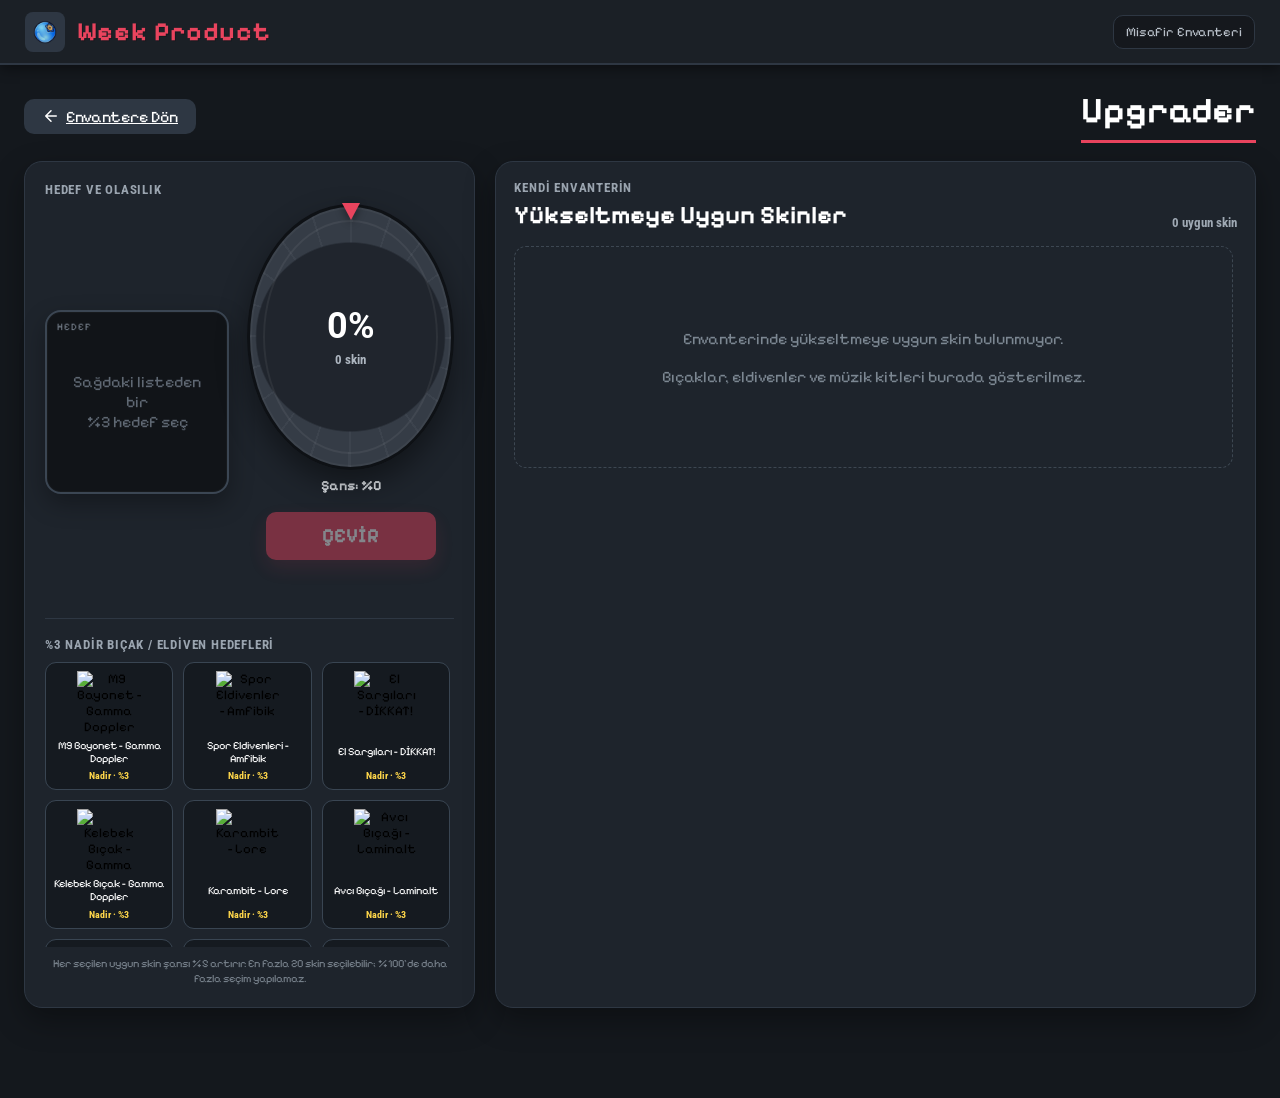
==== upgrader.html @ 2a197cfa "Add files via upload" ====
<!DOCTYPE html>
<html lang="tr">
<head>
    <meta charset="UTF-8">
    <meta name="viewport" content="width=device-width, initial-scale=1.0">
    <title>Upgrader - Week Product</title>
    <link rel="icon" href="sitelogo.png" type="image/png">

    <link rel="preconnect" href="https://fonts.googleapis.com">
    <link rel="preconnect" href="https://fonts.gstatic.com" crossorigin>
    <link href="https://fonts.googleapis.com/css2?family=Pixelify+Sans:wght@400;500;600;700&family=Roboto:wght@400;500;700&family=Roboto+Condensed:wght@400;500;700&display=swap" rel="stylesheet">
    <link rel="stylesheet" href="style.css">

    <style>
        body.upgrader-body {
            min-height: 100vh;
            height: auto;
            overflow-y: auto;
            overflow-x: hidden;
            background: var(--bg-main);
        }

        .upgrader-page {
            width: 100%;
            min-height: calc(100vh - 65px);
            box-sizing: border-box;
            padding: 24px 24px 90px;
        }

        .upgrader-topbar {
            width: 100%;
            max-width: 1500px;
            margin: 0 auto 18px;
            display: flex;
            align-items: center;
            justify-content: space-between;
            gap: 16px;
        }

        .upgrader-title {
            margin: 0;
            color: var(--white);
            font-size: 36px;
            font-weight: 700;
            border-bottom: 3px solid var(--text-pink);
            padding-bottom: 8px;
        }

        .upgrader-account-badge {
            color: #b9c1ca;
            background: rgba(0,0,0,0.24);
            border: 1px solid var(--panel-border);
            border-radius: 10px;
            padding: 8px 12px;
            font-size: 13px;
            white-space: nowrap;
        }

        .upgrader-layout {
            width: 100%;
            max-width: 1500px;
            margin: 0 auto;
            display: grid;
            grid-template-columns: minmax(380px, 0.92fr) minmax(520px, 1.55fr);
            gap: 20px;
            align-items: stretch;
        }

        .upgrader-panel {
            background: #1e242c;
            border: 1px solid var(--panel-border);
            border-radius: 18px;
            box-shadow: 0 12px 30px rgba(0,0,0,0.34);
            box-sizing: border-box;
        }

        .upgrader-left {
            padding: 20px;
            min-height: 680px;
            display: flex;
            flex-direction: column;
        }

        .upgrader-right {
            padding: 18px;
            min-height: 680px;
            display: flex;
            flex-direction: column;
            min-width: 0;
        }

        .upgrader-section-label {
            color: #9aa4af;
            font-family: 'Roboto Condensed', sans-serif !important;
            font-size: 13px;
            font-weight: 700;
            letter-spacing: 0.8px;
            text-transform: uppercase;
            margin-bottom: 10px;
        }

        .upgrader-preview-row {
            display: grid;
            grid-template-columns: 180px 1fr;
            gap: 22px;
            align-items: center;
        }

        .upgrader-target-box {
            width: 180px;
            height: 180px;
            border-radius: 16px;
            background: #111418;
            border: 2px solid #3b4653;
            box-shadow: inset 0 0 0 1px rgba(255,255,255,0.025), 0 10px 24px rgba(0,0,0,0.3);
            display: flex;
            align-items: center;
            justify-content: center;
            overflow: hidden;
            position: relative;
        }

        .upgrader-target-box::after {
            content: "HEDEF";
            position: absolute;
            top: 9px;
            left: 10px;
            font-size: 10px;
            color: #747e89;
            letter-spacing: 1px;
        }

        .upgrader-target-placeholder {
            color: #5f6873;
            font-size: 16px;
            text-align: center;
            line-height: 1.25;
            padding: 18px;
        }

        .upgrader-target-img {
            width: 86%;
            height: 86%;
            object-fit: contain;
            filter: drop-shadow(0 10px 14px rgba(0,0,0,0.6));
            animation: upgraderTargetIn 0.25s ease;
        }

        @keyframes upgraderTargetIn {
            from { opacity: 0; transform: scale(0.82); }
            to { opacity: 1; transform: scale(1); }
        }

        .upgrader-wheel-wrap {
            display: flex;
            flex-direction: column;
            align-items: center;
            justify-content: center;
            min-width: 0;
        }

        .upgrader-wheel-shell {
            width: 260px;
            height: 260px;
            max-width: 100%;
            aspect-ratio: 1;
            position: relative;
            display: flex;
            align-items: center;
            justify-content: center;
        }

        .upgrader-wheel {
            --chance-angle: 0deg;
            width: 100%;
            height: 100%;
            border-radius: 50%;
            position: relative;
            transform: rotate(0deg);
            transition: transform 4.7s cubic-bezier(0.12, 0.82, 0.16, 1);
            background:
                radial-gradient(circle at center, #20252d 0 57%, transparent 58%),
                repeating-conic-gradient(from 0deg, rgba(255,255,255,0.035) 0deg 1deg, transparent 1deg 18deg),
                conic-gradient(from 0deg, #ffd74a 0deg var(--chance-angle), #353c46 var(--chance-angle) 360deg);
            border: 3px solid #0e1115;
            box-shadow: 0 14px 30px rgba(0,0,0,0.42), inset 0 0 0 2px rgba(255,255,255,0.04);
            will-change: transform;
        }

        .upgrader-wheel::before {
            content: "";
            position: absolute;
            inset: 13px;
            border-radius: 50%;
            border: 2px solid rgba(255,255,255,0.06);
            pointer-events: none;
        }

        .upgrader-wheel-center {
            position: absolute;
            inset: 0;
            display: flex;
            flex-direction: column;
            align-items: center;
            justify-content: center;
            z-index: 3;
            pointer-events: none;
        }

        .upgrader-wheel-percent {
            color: #ffffff;
            font-family: 'Roboto', sans-serif !important;
            font-size: 36px;
            font-weight: 700;
            line-height: 1;
        }

        .upgrader-wheel-count {
            color: #adb6c0;
            font-family: 'Roboto Condensed', sans-serif !important;
            font-size: 13px;
            font-weight: 700;
            margin-top: 8px;
        }

        .upgrader-pointer {
            position: absolute;
            top: -4px;
            left: 50%;
            transform: translateX(-50%);
            width: 0;
            height: 0;
            border-left: 9px solid transparent;
            border-right: 9px solid transparent;
            border-top: 17px solid var(--text-pink);
            filter: drop-shadow(0 3px 4px rgba(0,0,0,0.45));
            z-index: 8;
        }

        .upgrader-chance-text {
            margin-top: 10px;
            color: #d9dde2;
            font-size: 14px;
            font-weight: 700;
            text-align: center;
        }

        .upgrader-spin-wrap {
            display: flex;
            justify-content: center;
            margin-top: 18px;
        }

        .upgrader-spin-btn {
            min-width: 170px;
            border: none;
            border-radius: 10px;
            padding: 12px 26px;
            background: var(--text-pink);
            color: #ffffff;
            font-size: 20px;
            font-weight: 700;
            cursor: pointer;
            box-shadow: 0 8px 20px rgba(233,68,94,0.25);
            transition: transform 0.2s ease, filter 0.2s ease, opacity 0.2s ease;
        }

        .upgrader-spin-btn:hover:not(:disabled) {
            transform: translateY(-2px) scale(1.02);
            filter: brightness(1.06);
        }

        .upgrader-spin-btn:active:not(:disabled) {
            transform: translateY(1px) scale(0.98);
        }

        .upgrader-spin-btn:disabled {
            cursor: not-allowed;
            opacity: 0.45;
        }

        .upgrader-result {
            min-height: 26px;
            margin-top: 10px;
            text-align: center;
            font-size: 15px;
            font-weight: 700;
        }

        .upgrader-result.success {
            color: #31d158;
        }

        .upgrader-result.fail {
            color: #d5dbe2;
        }

        .upgrader-targets {
            margin-top: 22px;
            padding-top: 18px;
            border-top: 1px solid var(--panel-border);
        }

        .upgrader-target-grid {
            display: grid;
            grid-template-columns: repeat(3, minmax(0, 1fr));
            gap: 10px;
            max-height: 285px;
            overflow-y: auto;
            padding-right: 4px;
            scrollbar-width: thin;
            scrollbar-color: var(--panel-border) transparent;
        }

        .upgrader-target-grid::-webkit-scrollbar {
            width: 7px;
        }

        .upgrader-target-grid::-webkit-scrollbar-thumb {
            background: var(--panel-border);
            border-radius: 10px;
        }

        .upgrader-target-card {
            border: 1px solid #394552;
            background: #151a20;
            border-radius: 11px;
            padding: 8px;
            min-height: 110px;
            cursor: pointer;
            display: flex;
            flex-direction: column;
            align-items: center;
            justify-content: space-between;
            gap: 5px;
            transition: 0.2s ease;
            box-sizing: border-box;
            text-align: center;
        }

        .upgrader-target-card:hover {
            border-color: var(--text-pink);
            transform: translateY(-2px);
            box-shadow: 0 6px 16px rgba(233,68,94,0.18);
        }

        .upgrader-target-card.selected {
            border-color: #ffd74a;
            box-shadow: 0 0 0 2px rgba(255,215,74,0.16), 0 8px 18px rgba(0,0,0,0.22);
        }

        .upgrader-target-img-small {
            width: 64px;
            height: 64px;
            object-fit: contain;
        }

        .upgrader-target-name {
            color: #ffffff;
            font-size: 11px;
            line-height: 1.15;
            max-height: 27px;
            overflow: hidden;
            display: -webkit-box;
            -webkit-box-orient: vertical;
            -webkit-line-clamp: 2;
        }

        .upgrader-target-rarity {
            color: #ffd74a;
            font-family: 'Roboto Condensed', sans-serif !important;
            font-size: 10px;
            font-weight: 700;
        }

        .upgrader-inventory-head {
            display: flex;
            align-items: flex-end;
            justify-content: space-between;
            gap: 12px;
            margin-bottom: 12px;
        }

        .upgrader-inventory-title {
            margin: 0;
            color: #ffffff;
            font-size: 25px;
        }

        .upgrader-inventory-count {
            color: #9fa9b4;
            font-family: 'Roboto Condensed', sans-serif !important;
            font-size: 13px;
            font-weight: 700;
            white-space: nowrap;
        }

        .upgrader-inventory-grid {
            flex: 1;
            min-height: 0;
            display: grid;
            grid-template-columns: repeat(4, minmax(130px, 1fr));
            grid-auto-rows: 190px;
            gap: 12px;
            overflow-y: auto;
            padding: 4px 4px 8px 0;
            align-content: start;
            scrollbar-width: thin;
            scrollbar-color: var(--panel-border) transparent;
        }

        .upgrader-inventory-grid::-webkit-scrollbar {
            width: 7px;
        }

        .upgrader-inventory-grid::-webkit-scrollbar-thumb {
            background: var(--panel-border);
            border-radius: 10px;
        }

        .upgrader-item-card {
            background: #151a20;
            border: 1px solid #394552;
            border-radius: 10px;
            padding: 8px;
            box-sizing: border-box;
            cursor: pointer;
            min-width: 0;
            display: flex;
            flex-direction: column;
            align-items: center;
            justify-content: flex-start;
            position: relative;
            transition: 0.2s ease;
        }

        .upgrader-item-card:hover {
            border-color: var(--text-pink);
            transform: translateY(-2px);
            box-shadow: 0 7px 16px rgba(233,68,94,0.16);
        }

        .upgrader-item-card.selected {
            border-color: #ffd74a;
            box-shadow: 0 0 0 2px rgba(255,215,74,0.14);
        }

        .upgrader-item-card.locked {
            cursor: not-allowed;
            opacity: 0.46;
        }

        .upgrader-item-card.selected::after {
            content: "✓";
            position: absolute;
            top: 7px;
            right: 8px;
            width: 22px;
            height: 22px;
            border-radius: 50%;
            background: #ffd74a;
            color: #13171c;
            display: flex;
            align-items: center;
            justify-content: center;
            font-family: 'Roboto', sans-serif !important;
            font-size: 13px;
            font-weight: 900;
        }

        .upgrader-item-img-wrap {
            width: 100%;
            height: 135px;
            border-radius: 7px;
            background: rgba(0,0,0,0.22);
            display: flex;
            align-items: center;
            justify-content: center;
            overflow: hidden;
        }

        .upgrader-item-img {
            width: 100%;
            height: 100%;
            object-fit: contain;
            display: block;
        }

        .upgrader-item-name {
            width: 100%;
            margin-top: 8px;
            color: #ffffff;
            font-size: 12px;
            line-height: 1.15;
            text-align: center;
            min-height: 28px;
            max-height: 28px;
            overflow: hidden;
            display: -webkit-box;
            -webkit-box-orient: vertical;
            -webkit-line-clamp: 2;
            overflow-wrap: anywhere;
        }

        .upgrader-empty {
            grid-column: 1 / -1;
            min-height: 180px;
            border: 1px dashed #3d4752;
            border-radius: 12px;
            display: flex;
            align-items: center;
            justify-content: center;
            text-align: center;
            color: #7c8792;
            padding: 20px;
        }

        .upgrader-notice {
            margin-top: 10px;
            color: #77818b;
            font-size: 11px;
            text-align: center;
            line-height: 1.35;
        }

        @media (max-width: 1150px) {
            .upgrader-layout {
                grid-template-columns: 1fr;
            }

            .upgrader-left,
            .upgrader-right {
                min-height: auto;
            }

            .upgrader-inventory-grid {
                max-height: 650px;
            }
        }

        @media (max-width: 700px) {
            .upgrader-page {
                padding: 16px 12px 75px;
            }

            .upgrader-topbar {
                align-items: flex-start;
                flex-direction: column;
            }

            .upgrader-title {
                font-size: 30px;
            }

            .upgrader-left {
                padding: 14px;
            }

            .upgrader-preview-row {
                grid-template-columns: 1fr;
                justify-items: center;
            }

            .upgrader-target-box {
                width: min(180px, 60vw);
                height: min(180px, 60vw);
            }

            .upgrader-wheel-shell {
                width: min(260px, 75vw);
                height: min(260px, 75vw);
            }

            .upgrader-target-grid {
                grid-template-columns: repeat(2, minmax(0, 1fr));
            }

            .upgrader-inventory-grid {
                grid-template-columns: repeat(2, minmax(0, 1fr));
                grid-auto-rows: 180px;
            }

            .upgrader-item-img-wrap {
                height: 124px;
            }
        }
    </style>
</head>

<body class="upgrader-body">
    <header>
        <div class="header-left">
            <a href="index.html" class="header-icon" title="Ana Sayfaya Dön" style="text-decoration:none;">
                <img src="sitelogo.png" alt="Logo" style="width:24px;height:24px;object-fit:contain;" onerror="this.style.display='none'">
            </a>
            <a href="index.html" class="header-title" style="text-decoration:none;">Week Product</a>
        </div>

        <div class="upgrader-account-badge" id="upgrader-account-badge">Misafir Envanteri</div>
    </header>

    <main class="upgrader-page">
        <div class="upgrader-topbar">
            <a class="unified-btn-back" href="index.html">
                <svg width="18" height="18" viewBox="0 0 24 24" fill="none" stroke="currentColor" stroke-width="2" stroke-linecap="round" stroke-linejoin="round">
                    <path d="M19 12H5M12 19l-7-7 7-7"/>
                </svg>
                Envantere Dön
            </a>
            <h1 class="upgrader-title">Upgrader</h1>
        </div>

        <div class="upgrader-layout">
            <section class="upgrader-panel upgrader-left">
                <div class="upgrader-section-label">Hedef ve Olasılık</div>

                <div class="upgrader-preview-row">
                    <div class="upgrader-target-box" id="upgrader-target-box">
                        <div class="upgrader-target-placeholder" id="upgrader-target-placeholder">
                            Sağdaki listeden bir<br>%3 hedef seç
                        </div>
                    </div>

                    <div class="upgrader-wheel-wrap">
                        <div class="upgrader-wheel-shell">
                            <div class="upgrader-pointer"></div>
                            <div class="upgrader-wheel" id="upgrader-wheel">
                                <div class="upgrader-wheel-center">
                                    <div class="upgrader-wheel-percent" id="upgrader-percent">0%</div>
                                    <div class="upgrader-wheel-count" id="upgrader-count">0 skin</div>
                                </div>
                            </div>
                        </div>

                        <div class="upgrader-chance-text" id="upgrader-chance-text">Şans: %0</div>

                        <div class="upgrader-spin-wrap">
                            <button class="upgrader-spin-btn" id="upgrader-spin-btn" onclick="spinUpgrader()" disabled>
                                ÇEVİR
                            </button>
                        </div>

                        <div class="upgrader-result" id="upgrader-result"></div>
                    </div>
                </div>

                <div class="upgrader-targets">
                    <div class="upgrader-section-label">%3 Nadir Bıçak / Eldiven Hedefleri</div>
                    <div class="upgrader-target-grid" id="upgrader-target-grid"></div>
                </div>

                <div class="upgrader-notice">
                    Her seçilen uygun skin şansı %5 artırır. En fazla 20 skin seçilebilir; %100'de daha fazla seçim yapılamaz.
                </div>
            </section>

            <section class="upgrader-panel upgrader-right">
                <div class="upgrader-inventory-head">
                    <div>
                        <div class="upgrader-section-label" style="margin-bottom:5px;">Kendi Envanterin</div>
                        <h2 class="upgrader-inventory-title">Yükseltmeye Uygun Skinler</h2>
                    </div>
                    <div class="upgrader-inventory-count" id="upgrader-inventory-count">0 uygun skin</div>
                </div>

                <div class="upgrader-inventory-grid" id="upgrader-inventory-grid"></div>
            </section>
        </div>
    </main>

    <script>
        const UPGRADER_RARE_ITEMS = [
  {
    "id": "m9_gamma",
    "name": "M9 Bayonet - Gamma Doppler",
    "img": "https://community.steamstatic.com/economy/image/[base64]"
  },
  {
    "id": "eldiven_amfibik",
    "name": "Spor Eldivenleri - Amfibik",
    "img": "https://community.steamstatic.com/economy/image/[base64]"
  },
  {
    "id": "sargi_dikkat",
    "name": "El Sargıları - DİKKAT!",
    "img": "https://community.steamstatic.com/economy/image/[base64]"
  },
  {
    "id": "kelebek_gamma",
    "name": "Kelebek Bıçak - Gamma Doppler",
    "img": "https://community.steamstatic.com/economy/image/[base64]"
  },
  {
    "id": "karambit_doppler",
    "name": "Karambit - Lore",
    "img": "https://community.steamstatic.com/economy/image/[base64]"
  },
  {
    "id": "hunters_bowie",
    "name": "Avcı Bıçağı - Laminalt",
    "img": "https://community.steamstatic.com/economy/image/[base64]"
  },
  {
    "id": "hunters_karambit",
    "name": "Avcı Bıçağı - Mor",
    "img": "https://community.steamstatic.com/economy/image/[base64]"
  },
  {
    "id": "alev_bowie",
    "name": "Bowie Bıçağı - Otomatik",
    "img": "https://community.steamstatic.com/economy/image/[base64]"
  },
  {
    "id": "bowie_laminalt",
    "name": "Kelebek Bıçak - Su",
    "img": "https://community.steamstatic.com/economy/image/[base64]"
  },
  {
    "id": "kancali_laminalt",
    "name": "Kancalı Bıçak - Laminalt",
    "img": "https://community.steamstatic.com/economy/image/[base64]"
  }
];

        const MAX_SELECTED = 20;
        const CHANCE_PER_ITEM = 5;
        const STORE_PREFIX = 'week_user_store_';

        let currentUser = null;
        let userStore = { inventory: [], unlockedOrder: [], dropTimerSeconds: 3600 };
        let selectedInventoryIndices = [];
        let selectedTargetId = null;
        let isSpinning = false;

        function getStoreKey() {
            return STORE_PREFIX + (currentUser || 'guest');
        }

        function readUserStore() {
            const raw = localStorage.getItem(getStoreKey());

            if (!raw) {
                userStore = { inventory: [], unlockedOrder: [], dropTimerSeconds: 3600 };
                return;
            }

            try {
                userStore = JSON.parse(raw);
            } catch (error) {
                console.warn('Upgrader envanter verisi okunamadı:', error);
                userStore = { inventory: [], unlockedOrder: [], dropTimerSeconds: 3600 };
            }

            if (!userStore || typeof userStore !== 'object') userStore = {};
            if (!Array.isArray(userStore.inventory)) userStore.inventory = [];
        }

        function saveUserStore() {
            localStorage.setItem(getStoreKey(), JSON.stringify(userStore));
        }

        function getEligibleInventoryItems() {
            return (userStore.inventory || [])
                .map((item, index) => ({ item, index }))
                .filter(({
                    item
                }) => {
                    if (!item || item.type === 'case') return false;
                    if (item.type && item.type !== 'item') return false;
                    return !item.isRare && !item.isMusic;
                });
        }

        function updateAccountBadge() {
            const el = document.getElementById('upgrader-account-badge');
            if (!el) return;
            el.innerText = currentUser
                ? `Hesap: ${currentUser}`
                : 'Misafir Envanteri';
        }

        function renderTargetList() {
            const grid = document.getElementById('upgrader-target-grid');
            grid.innerHTML = '';

            UPGRADER_RARE_ITEMS.forEach(item => {
                const card = document.createElement('button');
                card.type = 'button';
                card.className = 'upgrader-target-card' + (selectedTargetId === item.id ? ' selected' : '');
                card.title = item.name;

                card.innerHTML = `
                    <img src="${item.img}" class="upgrader-target-img-small" alt="${escapeHtml(item.name)}">
                    <div class="upgrader-target-name">${escapeHtml(item.name)}</div>
                    <div class="upgrader-target-rarity">Nadir · %3</div>
                `;

                card.onclick = () => selectTarget(item.id);
                grid.appendChild(card);
            });
        }

        function selectTarget(id) {
            if (isSpinning) return;

            const target = UPGRADER_RARE_ITEMS.find(item => item.id === id);
            if (!target) return;

            selectedTargetId = id;
            renderTargetList();

            const box = document.getElementById('upgrader-target-box');
            box.innerHTML = `
                <img
                    src="${target.img}"
                    class="upgrader-target-img"
                    alt="${escapeHtml(target.name)}"
                    title="${escapeHtml(target.name)}"
                >
            `;

            updateSpinButton();
        }

        function updateWheelVisual() {
            const selectedCount = selectedInventoryIndices.length;
            const chance = Math.min(selectedCount * CHANCE_PER_ITEM, 100);
            const angle = chance * 3.6;

            const wheel = document.getElementById('upgrader-wheel');
            wheel.style.setProperty('--chance-angle', `${angle}deg`);

            document.getElementById('upgrader-percent').innerText = `${chance}%`;
            document.getElementById('upgrader-count').innerText = `${selectedCount} skin`;
            document.getElementById('upgrader-chance-text').innerText = `Şans: %${chance}`;

            updateSpinButton();
        }

        function updateSpinButton() {
            const btn = document.getElementById('upgrader-spin-btn');
            btn.disabled = isSpinning || selectedInventoryIndices.length === 0 || !selectedTargetId;
        }

        function renderInventory() {
            const grid = document.getElementById('upgrader-inventory-grid');
            const countEl = document.getElementById('upgrader-inventory-count');

            grid.innerHTML = '';

            const eligible = getEligibleInventoryItems();
            countEl.innerText = `${eligible.length} uygun skin`;

            if (!eligible.length) {
                const empty = document.createElement('div');
                empty.className = 'upgrader-empty';
                empty.innerHTML = 'Envanterinde yükseltmeye uygun skin bulunmuyor.<br><br>Bıçaklar, eldivenler ve müzik kitleri burada gösterilmez.';
                grid.appendChild(empty);
                updateWheelVisual();
                return;
            }

            eligible.forEach(({
                item,
                index
            }) => {
                const card = document.createElement('button');
                card.type = 'button';

                const selected = selectedInventoryIndices.includes(index);
                const locked = !selected && selectedInventoryIndices.length >= MAX_SELECTED;

                card.className =
                    'upgrader-item-card' +
                    (selected ? ' selected' : '') +
                    (locked ? ' locked' : '');

                card.innerHTML = `
                    <div class="upgrader-item-img-wrap">
                        <img src="${item.img}" class="upgrader-item-img" alt="${escapeHtml(item.name || 'Skin')}">
                    </div>
                    <div class="upgrader-item-name">${escapeHtml(item.name || 'Skin')}</div>
                `;

                card.onclick = () => toggleInventorySelection(index);
                grid.appendChild(card);
            });

            updateWheelVisual();
        }

        function toggleInventorySelection(index) {
            if (isSpinning) return;

            const position = selectedInventoryIndices.indexOf(index);

            if (position !== -1) {
                selectedInventoryIndices.splice(position, 1);
            } else {
                if (selectedInventoryIndices.length >= MAX_SELECTED) return;
                selectedInventoryIndices.push(index);
            }

            renderInventory();
        }

        function spinUpgrader() {
            if (isSpinning) return;

            const target = UPGRADER_RARE_ITEMS.find(item => item.id === selectedTargetId);
            if (!target || selectedInventoryIndices.length === 0) return;

            const chance = Math.min(selectedInventoryIndices.length * CHANCE_PER_ITEM, 100);
            if (chance <= 0) return;

            isSpinning = true;
            const btn = document.getElementById('upgrader-spin-btn');
            const wheel = document.getElementById('upgrader-wheel');
            const result = document.getElementById('upgrader-result');

            btn.disabled = true;
            result.className = 'upgrader-result';
            result.innerText = 'Çark dönüyor...';

            // Başarı veya kayıp önceden değil, yalnızca ÇEVİR anında rastgele belirlenir.
            const success = Math.random() < (chance / 100);
            const chanceAngle = chance * 3.6;

            let targetAngle;
            if (success) {
                targetAngle = Math.random() * chanceAngle;
            } else {
                targetAngle = chanceAngle + Math.random() * Math.max(0.001, 360 - chanceAngle);
            }

            const normalizedPointerRotation = 360 - targetAngle;
            const fullSpins = 5 + Math.floor(Math.random() * 2);
            const finalRotation = (fullSpins * 360) + normalizedPointerRotation;

            wheel.style.transform = `rotate(${finalRotation}deg)`;

            window.setTimeout(() => {
                finishUpgrade(success, target);
            }, 4800);
        }

        function finishUpgrade(success, target) {
            const selectedSet = new Set(selectedInventoryIndices);

            // Envanter dizisindeki indeksler kaymasın diye büyükten küçüğe sil.
            [...selectedSet]
                .sort((a, b) => b - a)
                .forEach(index => {
                    if (index >= 0 && index < userStore.inventory.length) {
                        userStore.inventory.splice(index, 1);
                    }
                });

            if (success) {
                userStore.inventory.push({
                    type: 'item',
                    id: target.id,
                    name: target.name,
                    img: target.img,
                    case: getTargetCase(target.id),
                    isRare: true
                });
            }

            saveUserStore();

            const result = document.getElementById('upgrader-result');
            result.className = 'upgrader-result ' + (success ? 'success' : 'fail');

            if (success) {
                result.innerText = `✓ Başarılı! ${target.name} envanterine eklendi.`;
            } else {
                result.innerText = '✕ Başarısız. Seçtiğin skinler kayboldu.';
            }

            selectedInventoryIndices = [];
            selectedTargetId = null;
            isSpinning = false;

            document.getElementById('upgrader-target-box').innerHTML = `
                <div class="upgrader-target-placeholder">
                    Sonuçlandı.<br>Yeni hedef seç
                </div>
            `;

            // Çarkı yeniden sıfır konumuna alırken animasyonun görsel bitişi korunur.
            const wheel = document.getElementById('upgrader-wheel');
            wheel.style.transition = 'none';
            wheel.style.transform = 'rotate(0deg)';
            void wheel.offsetWidth;
            wheel.style.transition = 'transform 4.7s cubic-bezier(0.12, 0.82, 0.16, 1)';

            renderTargetList();
            renderInventory();
        }

        // Kaydedilen hedefin "case" bilgisini mevcut catalog üzerinden tutmak yerine,
        // Upgrader'ın yaptığı nadir item eklemesi için bilinen kasa ilişkilerini koruyoruz.
        function getTargetCase(id) {
            const cases = {
                m9_gamma: 'parlak',
                eldiven_amfibik: 'hayalet',
                sargi_dikkat: 'hayalet',
                kelebek_gamma: 'kelebek',
                karambit_doppler: 'arabesk',
                hunters_bowie: 'kirilma',
                hunters_karambit: 'kirilma',
                alev_bowie: 'alev',
                bowie_laminalt: 'ortacag',
                kancali_laminalt: 'ortacag'
            };
            return cases[id] || '';
        }

        function escapeHtml(value) {
            return String(value ?? '')
                .replaceAll('&', '&amp;')
                .replaceAll('<', '&lt;')
                .replaceAll('>', '&gt;')
                .replaceAll('"', '&quot;')
                .replaceAll("'", '&#039;');
        }

        function bootUpgrader() {
            currentUser = localStorage.getItem('week_active_user') || null;
            readUserStore();
            updateAccountBadge();
            renderTargetList();
            renderInventory();
        }

        window.addEventListener('storage', event => {
            if (event.key === 'week_active_user' || event.key === getStoreKey()) {
                if (isSpinning) return;

                currentUser = localStorage.getItem('week_active_user') || null;
                readUserStore();
                updateAccountBadge();
                selectedInventoryIndices = [];
                selectedTargetId = null;
                document.getElementById('upgrader-target-box').innerHTML = `
                    <div class="upgrader-target-placeholder">
                        Sağdaki listeden bir<br>%3 hedef seç
                    </div>
                `;
                renderTargetList();
                renderInventory();
            }
        });

        document.addEventListener('DOMContentLoaded', bootUpgrader);
    </script>
</body>
</html>
---- style.css ----
/* TEMA DEĞİŞKENLERİ */
    :root {
        --bg-main: #14181d;
        --bg-header: #1b2026;
        --text-pink: #e9445e;
        --white: #ffffff;
        --text-main: #f0f3f6;
        --card-1: #1de2b3;
        --card-2: linear-gradient(180deg, #6c88ff 0%, #ff5a79 100%);
        --card-3: linear-gradient(180deg, #c7bd35 0%, #4fb352 100%);
        --panel-bg: #1e242c;
        --panel-border: #2e3743;
        --footer-bg: #111418;
        --shadow: rgba(0, 0, 0, 0.4);
    }

    /* ÖZEL KURSOR VE YAZI TİPİ */
    body {
        margin: 0;
        padding: 0;
        font-family: 'Pixelify Sans', sans-serif !important;
        background-color: var(--bg-main);
        color: var(--text-main);
        height: 100vh;
        display: flex;
        flex-direction: column;
        overflow: hidden;
        transition: background-color 0.3s, color 0.3s;
    }

    * {
        font-family: 'Pixelify Sans', sans-serif !important;
    }


    /* HEADER */
    header {
        background-color: var(--bg-header);
        height: 65px;
        position: relative;
        display: flex;
        justify-content: space-between;
        align-items: center;
        padding: 0 25px;
        box-sizing: border-box;
        border-bottom: 2px solid var(--panel-border);
        z-index: 100;
        box-shadow: 0 4px 12px var(--shadow);
        transition: background-color 0.3s, border-color 0.3s;
    }

    .header-left { display: flex; align-items: center; text-decoration: none; cursor: pointer; }
    .header-icon {
        margin-right: 12px;
        background-color: var(--panel-border); padding: 8px; border-radius: 8px; transition: 0.3s;
        display: flex; align-items: center; justify-content: center;
    }
    .header-icon:hover { transform: scale(1.1); box-shadow: 0 0 12px var(--text-pink); }

    .header-title {
        color: var(--text-pink); font-size: 26px; font-weight: 700;
        letter-spacing: 1px; text-shadow: 1px 1px 0px rgba(0,0,0,0.2);
        margin-right: 15px;
    }

    /* Kazanılan Ödüller Sıralama Alanı (Header) */
    .unlocked-rewards-bar {
        display: flex;
        align-items: center;
        gap: 8px;
        margin-left: 10px;
    }

    .reward-badge-container {
        position: relative;
        display: flex;
        align-items: center;
        cursor: pointer;
    }

    .reward-badge-icon {
        width: 28px;
        height: 28px;
        border-radius: 6px;
        border: 1.5px solid var(--text-pink);
        object-fit: cover;
        background-color: rgba(255,255,255,0.1);
        transition: transform 0.25s ease, box-shadow 0.25s ease;
    }

    .reward-badge-icon:hover {
        transform: scale(1.25);
        box-shadow: 0 0 10px var(--text-pink);
    }

    .reward-badge-tooltip {
        position: absolute;
        top: 38px;
        left: 50%;
        transform: translateX(-50%) translateY(5px);
        background: var(--panel-bg);
        border: 2px solid var(--text-pink);
        border-radius: 8px;
        padding: 6px 12px;
        white-space: nowrap;
        opacity: 0;
        visibility: hidden;
        transition: all 0.25s ease;
        box-shadow: 0 6px 15px var(--shadow);
        z-index: 200;
        pointer-events: none;
        text-align: center;
    }

    .reward-badge-container:hover .reward-badge-tooltip {
        opacity: 1;
        visibility: visible;
        transform: translateX(-50%) translateY(0);
    }

    .reward-badge-title {
        font-size: 13px;
        font-weight: bold;
        color: var(--white);
    }

    .reward-badge-rarity {
        font-size: 11px;
        color: var(--text-pink);
    }

    .header-right { display: flex; gap: 12px; align-items: center; }

    /* AÇILAN KASA SAYAÇI */
    .case-counter-box {
        position: absolute;
        left: 50%;
        top: 50%;
        transform: translate(-50%, -50%);
        display: flex;
        flex-direction: column;
        align-items: center;
        justify-content: center;
        line-height: 1;
        white-space: nowrap;
        pointer-events: none;
        z-index: 2;
    }

    .case-counter-label {
        font-family: 'Roboto Condensed', sans-serif !important;
        font-size: 10px;
        font-weight: 700;
        color: #d9dde2;
        letter-spacing: 0.25px;
        margin-bottom: 4px;
        text-shadow: 0 1px 2px rgba(0,0,0,0.35);
    }

    .case-counter-value {
        font-family: 'Roboto', sans-serif !important;
        font-size: 20px;
        font-weight: 700;
        color: #ffffff;
        letter-spacing: 0.3px;
        font-variant-numeric: tabular-nums;
        text-shadow: 0 1px 3px rgba(0,0,0,0.45);
    }

    /* DROP SÜRESİ GOSTERGESI */
    .drop-timer-box {
        font-size: 15px;
        font-weight: 700;
        color: var(--text-pink);
        background: rgba(0, 0, 0, 0.3);
        border: 1px solid var(--panel-border);
        padding: 6px 14px;
        border-radius: 8px;
        display: flex;
        align-items: center;
        gap: 8px;
        letter-spacing: 0.5px;
    }

    /* PEMBE OTURUM AÇ BUTONU */
    .auth-btn {
        background-color: var(--text-pink);
        color: #ffffff;
        border: none;
        border-radius: 10px;
        padding: 8px 18px;
        font-size: 18px;
        font-weight: 700;
        transition: all 0.25s ease;
        box-shadow: 0 3px 10px rgba(233, 68, 94, 0.4);
        display: flex;
        align-items: center;
        justify-content: center;
        letter-spacing: 0.5px;
    }

    .auth-btn:hover {
        transform: translateY(-2px) scale(1.03);
        box-shadow: 0 6px 16px rgba(233, 68, 94, 0.6);
        background-color: #f0526c;
    }

    .header-btn {
        background-color: var(--panel-border); border: none; color: var(--text-main);
        width: 45px; height: 45px; border-radius: 10px; font-size: 20px;
        display: flex; justify-content: center; align-items: center; transition: 0.2s;
    }
    .header-btn:hover { background-color: var(--text-pink); color: white; transform: translateY(-2px); }

    /* FOOTER */
    footer {
        position: fixed; bottom: 0; width: 100%; display: flex; justify-content: space-between;
        padding: 12px 25px; box-sizing: border-box; font-size: 14px;
        background-color: var(--footer-bg); border-top: 1px solid var(--panel-border); z-index: 10;
    }
    .footer-link { color: var(--white); text-decoration: none; transition: 0.2s; display: inline-block; }
    .footer-link:hover { color: var(--text-pink); transform: translateY(-2px); }

    /* SAYFA YAPISI */
    .page { display: none; flex: 1; width: 100%; height: 100%; animation: fadeIn 0.4s ease forwards; }
    .page.active { display: flex; }
    #main-page { justify-content: center; align-items: center; padding-bottom: 60px; }
    .main-container { display: flex; justify-content: center; align-items: center; gap: 60px; width: 100%; max-width: 1100px; }

    .generate-text {
        color: var(--text-pink); font-size: 48px; font-weight: 700;
        letter-spacing: 2px; transform: translateY(30px); opacity: 0;
        animation: slideUpIn 0.8s ease forwards; text-shadow: 3px 3px 0px rgba(0,0,0,0.3); white-space: nowrap;
    }

    @keyframes slideUpIn { to { transform: translateY(0); opacity: 1; } }
    @keyframes fadeIn { from { opacity: 0; } to { opacity: 1; } }
    @keyframes popIn { 0% { transform: scale(0.85); opacity: 0; } 100% { transform: scale(1); opacity: 1; } }

    /* KARTLAR VE TOOLTİPLER */
    .cards-wrapper { display: flex; gap: 20px; align-items: center; }
    .card-box { position: relative; display: flex; flex-direction: column; align-items: center; }
    
    .card-tooltip {
        position: absolute; bottom: 100%; left: 50%; transform: translate(-50%, 20px);
        background: var(--panel-bg); border: 2px solid var(--text-pink);
        border-radius: 12px; padding: 12px; width: 150px; color: var(--white);
        text-align: center; opacity: 0; visibility: hidden;
        transition: all 0.4s cubic-bezier(0.175, 0.885, 0.32, 1.275);
        box-shadow: 0 8px 20px var(--shadow); z-index: 50; pointer-events: none;
        display: flex; flex-direction: column; align-items: center;
    }
    .card-box:hover .card-tooltip { opacity: 1; visibility: visible; transform: translate(-50%, -15px); }

    .tooltip-title { font-weight: 700; color: var(--text-pink); margin-bottom: 3px; font-size: 16px; white-space: nowrap; }
    .tooltip-desc { color: #88929e; font-size: 13px; margin-bottom: 8px; }

    .card {
        width: 165px; height: 165px; border-radius: 16px; position: relative;
        box-shadow: 0 8px 25px var(--shadow); transition: transform 0.3s cubic-bezier(0.175, 0.885, 0.32, 1.275);
        display: flex; justify-content: center; align-items: center; overflow: hidden;
    }
    .card:hover { transform: scale(1.08) !important; box-shadow: 0 12px 30px var(--shadow); }

    .card-1 { background: var(--card-1); transform: translateY(15px); }
    .card-2 { background: var(--card-2); transform: translateY(-25px); }
    .card-3 { background: var(--card-3); transform: translateY(15px); }

    /* KART RESİMLERİ */
    .card-img {
        width: 100%;
        height: 100%;
        object-fit: cover;
        border-radius: 16px;
    }

    .tooltip-img {
        width: 50px;
        height: 50px;
        object-fit: cover;
        border-radius: 8px;
    }

    /* PENCERELER */
    .inner-page-content {
        width: 100%; max-width: 980px; margin: 30px auto; padding: 30px;
        text-align: center; overflow-y: auto; max-height: calc(100vh - 140px);
        background: rgba(255, 255, 255, 0.01); backdrop-filter: blur(10px); border-radius: 20px;
        box-sizing: border-box;
    }

    .inner-page-content::-webkit-scrollbar { width: 8px; }
    .inner-page-content::-webkit-scrollbar-track { background: transparent; }
    .inner-page-content::-webkit-scrollbar-thumb { background: var(--panel-border); border-radius: 10px; }
    .inner-page-content::-webkit-scrollbar-thumb:hover { background: var(--text-pink); }

    .page-title {
        color: var(--white); font-size: 38px; font-weight: 700; margin-bottom: 25px;
        display: inline-flex; align-items: center; border-bottom: 3px solid var(--text-pink); padding-bottom: 8px; gap: 10px;
    }

    /* DİĞER ŞEYLER / OTHERS PAGE - BÜYÜK DİKDÖRTGEN KART */
    .collector-banner-card {
        width: 100%;
        max-width: 820px;
        height: 220px;
        margin: 40px auto 0 auto;
        border-radius: 20px;
        position: relative;
        background-size: cover;
        background-position: center;
        background-repeat: no-repeat;
        display: flex;
        align-items: center;
        justify-content: space-between;
        padding: 0 40px;
        box-sizing: border-box;
        border: 3px solid transparent;
        transition: all 0.35s ease;
        box-shadow: 0 10px 30px rgba(0,0,0,0.5);
        overflow: hidden;
    }

    .collector-banner-card:hover {
        border-color: var(--text-pink);
        transform: scale(1.03);
        box-shadow: 0 15px 35px rgba(233, 68, 94, 0.35);
    }

    .collector-banner-left {
        width: 55%;
        text-align: left;
        z-index: 2;
    }

    .collector-banner-title {
        color: var(--white);
        font-size: 36px;
        font-weight: 700;
        margin-bottom: 12px;
        text-shadow: 2px 2px 4px rgba(0,0,0,0.6);
    }

    .collector-banner-desc {
        color: #f0f3f6;
        font-size: 16px;
        line-height: 1.4;
        text-shadow: 1px 1px 3px rgba(0,0,0,0.8);
    }

    .collector-banner-right {
        width: 40%;
        display: flex;
        justify-content: center;
        align-items: center;
        z-index: 2;
    }

    .collector-logo-sq {
        width: 130px;
        height: 130px;
        border-radius: 16px;
        object-fit: cover;
        border: 2px solid rgba(255, 255, 255, 0.2);
        box-shadow: 0 6px 20px rgba(0,0,0,0.4);
    }

    /* CS2 ENVANTER TASARIMI TAM SAYFA */
    #collectors-page .inner-page-content {
        max-width: 100%;
        height: calc(100vh - 120px);
        margin: 0;
        padding: 20px;
        border-radius: 0;
        display: flex;
        flex-direction: column;
    }

    .cs2-inventory-box {
        width: 100%;
        flex: 1;
        background: transparent;
        border: none;
        padding: 10px;
        box-sizing: border-box;
        box-shadow: none;
        display: flex;
        flex-direction: column;
        overflow: hidden;
    }

    .cs2-inventory-grid {
        display: grid;
        grid-template-columns: repeat(auto-fit, minmax(220px, 1fr));
        grid-auto-rows: 235px;
        gap: 15px;
        flex: 1;
        overflow-y: auto;
        padding: 10px;
        box-sizing: border-box;
        align-content: start;
        scrollbar-width: none;
        -ms-overflow-style: none;
    }

    .cs2-inventory-grid::-webkit-scrollbar {
        display: none; 
    }

    .cs2-item-card {
        background: #1e242c;
        border: 1.5px solid #3a4553;
        border-radius: 8px;
        display: flex;
        flex-direction: column;
        align-items: center;
        justify-content: flex-start;
        height: 235px;
        padding: 10px;
        position: relative;
        cursor: pointer;
        transition: all 0.2s ease;
        box-sizing: border-box;
        min-width: 0;
    }

    .cs2-item-card:hover {
        border-color: var(--text-pink);
        transform: translateY(-3px);
        box-shadow: 0 6px 15px rgba(233, 68, 94, 0.35);
    }

    .cs2-item-img-wrap {
        width: 100%;
        height: 178px;
        flex: 0 0 178px;
        display: flex;
        align-items: center;
        justify-content: center;
        border-radius: 6px;
        background: rgba(0,0,0,0.25);
        overflow: hidden;
    }

    .cs2-item-img {
        width: 100%;
        height: 100%;
        object-fit: contain;
        display: block;
    }

    .cs2-item-title {
        font-size: 14px;
        font-weight: 600;
        line-height: 1.15;
        color: #ffffff;
        text-align: center;
        width: 100%;
        min-width: 0;
        min-height: 32px;
        max-height: 32px;
        margin-top: 8px;
        display: -webkit-box;
        -webkit-box-orient: vertical;
        -webkit-line-clamp: 2;
        overflow: hidden;
        overflow-wrap: anywhere;
    }

    /* CS2 SAĞ TIK / SOL TIK MENÜSÜ */
    .cs2-context-menu {
        position: fixed;
        background: #111418;
        border: 1px solid #3a4553;
        border-radius: 8px;
        box-shadow: 0 10px 30px rgba(0,0,0,0.8);
        z-index: 2500;
        display: none;
        flex-direction: column;
        overflow: hidden;
        min-width: 150px;
    }

    .cs2-context-btn {
        background: #1a1f26;
        color: #ffffff;
        border: none;
        padding: 12px 18px;
        font-size: 14px;
        font-weight: 700;
        text-align: left;
        cursor: pointer;
        transition: background 0.2s, color 0.2s;
        display: flex;
        align-items: center;
        gap: 8px;
    }

    .cs2-context-btn:hover {
        background: var(--text-pink);
        color: #ffffff;
    }
    
    .cs2-context-btn svg {
        width: 18px;
        height: 18px;
    }

    /* KASA AÇMA SAYFASI VE CS2 ANİMASYONLARI */
    .case-box-area {
        background: var(--panel-bg);
        border: 2px solid var(--panel-border);
        border-radius: 24px;
        padding: 40px;
        max-width: 750px;
        margin: 30px auto;
        box-shadow: 0 10px 30px var(--shadow);
        position: relative;
        overflow: hidden;
    }

    .case-display-stage {
        height: 200px;
        display: flex;
        align-items: center;
        justify-content: center;
        margin-bottom: 25px;
        position: relative;
    }

    .case-icon-large {
        width: 150px;
        height: 150px;
        object-fit: contain;
        border-radius: 20px;
        transition: transform 0.5s cubic-bezier(0.175, 0.885, 0.32, 1.275);
        filter: drop-shadow(0 10px 20px rgba(0,0,0,0.6));
    }

    .case-rising {
        animation: caseRisingAnim 2s cubic-bezier(0.25, 1, 0.5, 1) forwards;
    }

    @keyframes caseRisingAnim {
        0% { transform: translateY(120px) scale(0.6); opacity: 0; }
        100% { transform: translateY(0) scale(1); opacity: 1; }
    }

    /* CS2 ÇARK (SPINNER REEL) TASARIMI */
    .cs2-reel-wrapper {
        width: 100%;
        height: 140px;
        background: #0b0d10;
        border: 2px solid var(--text-pink);
        border-radius: 12px;
        position: relative;
        overflow: hidden;
        margin-bottom: 25px;
        display: none; 
        box-shadow: inset 0 0 20px rgba(0,0,0,0.8);
    }

    .cs2-reel-pointer {
        position: absolute;
        top: 0;
        left: 50%;
        transform: translateX(-50%);
        width: 4px;
        height: 100%;
        background: #e9445e;
        box-shadow: 0 0 12px #e9445e;
        z-index: 20;
    }

    .cs2-reel-track {
        display: flex;
        position: absolute;
        top: 15px;
        left: 0;
        height: 110px;
        will-change: transform;
    }

    .cs2-reel-item {
        width: 110px;
        height: 110px;
        background: #181c22;
        border: 1px solid #2e3743;
        border-radius: 8px;
        margin: 0 5px;
        flex-shrink: 0;
        display: flex;
        flex-direction: column;
        align-items: center;
        justify-content: center;
        box-sizing: border-box;
        padding: 6px;
        position: relative;
    }

    .cs2-reel-item img {
        width: 70px;
        height: 70px;
        object-fit: contain;
    }

    .cs2-reel-item-name {
        font-size: 10px;
        color: #ffffff;
        text-align: center;
        white-space: nowrap;
        overflow: hidden;
        text-overflow: ellipsis;
        width: 100%;
        margin-top: 4px;
    }

    /* İndirmeler & Kart Listeleri */
    .download-grid { display: grid; grid-template-columns: repeat(auto-fit, minmax(300px, 1fr)); gap: 20px; }
    .dl-card { background-color: var(--panel-bg); border: 2px solid var(--panel-border); border-radius: 16px; padding: 24px; display: flex; justify-content: space-between; align-items: center; transition: all 0.3s ease; }
    .dl-card:hover { border-color: var(--card-1); transform: translateY(-4px); box-shadow: 0 8px 20px var(--shadow); }
    .dl-info { text-align: left; }
    .dl-name { font-size: 22px; font-weight: 600; color: var(--white); margin-bottom: 4px; }
    .dl-status { font-size: 15px; color: #88929e; display: flex; align-items: center; gap: 6px; }

    .btn-action {
        background-color: var(--text-pink); color: #fff; border: none; padding: 12px 20px;
        border-radius: 10px; font-size: 18px; font-weight: 600; 
        transition: all 0.2s; box-shadow: 0 4px 6px rgba(0,0,0,0.2); text-align: center; display: inline-block; cursor: pointer;
    }
    .btn-action:hover:not(:disabled) { background-color: #ba273f; transform: scale(1.05); box-shadow: 0 6px 12px rgba(0,0,0,0.3); }
    .btn-action:disabled { opacity: 0.6; cursor: not-allowed !important; transform: none !important; }

    .social-list { display: flex; flex-direction: column; gap: 15px; align-items: center; }
    .social-item { background-color: var(--panel-bg); width: 100%; max-width: 580px; padding: 20px 25px; border-radius: 16px; text-align: left; text-decoration: none; color: var(--white); font-size: 22px; display: flex; align-items: center; border: 2px solid var(--panel-border); transition: all 0.3s; }
    .social-item:hover { border-color: var(--text-pink); transform: translateY(-3px) scale(1.01); }
    .social-icon { margin-right: 18px; display: flex; align-items: center; }

    .bot-container { flex-direction: column; align-items: flex-start; cursor: default; }
    .bot-container:hover { border-color: var(--panel-border); transform: none; box-shadow: none; }
    .bot-list { list-style: none; padding: 0; margin-top: 15px; width: 100%; background: rgba(0,0,0,0.15); border-radius: 10px; padding: 5px 15px; box-sizing: border-box; }
    .bot-li { padding: 12px 0; font-size: 19px; display: flex; align-items: center; border-bottom: 1px dashed var(--panel-border); }
    .bot-li:last-child { border-bottom: none; }
    .bot-icon { margin-right: 12px; display: flex; align-items: center; }
    .verified { color: #2ecc71; margin-left: auto; display: flex; align-items: center; }

    /* BİRLEŞTİRME */
    .merge-grid { display:grid; grid-template-columns:repeat(5,1fr); gap:10px; max-height:420px; overflow-y:auto; padding:5px; }
    .merge-item { background:#1a1f26; border:1px solid #3a4553; border-radius:8px; padding:7px; min-width:0; transition:0.15s; }
    .merge-item.selected { opacity:.5; border-color:var(--text-pink); }
    .merge-item img { width:100%; aspect-ratio:1; object-fit:contain; display:block; }
    .merge-item div { font-size:11px; color:#fff; white-space:nowrap; overflow:hidden; text-overflow:ellipsis; margin-top:5px; }
    .merge-count { font-size:16px; color:var(--white); margin-bottom:12px; }

    /* MODAL */
    .modal-overlay { position: fixed; top: 0; left: 0; width: 100%; height: 100%; background: rgba(0,0,0,0.75); backdrop-filter: blur(8px); display: none; justify-content: center; align-items: center; z-index: 1000; opacity: 0; transition: 0.3s; }
    .modal-overlay.active { display: flex; opacity: 1; }
    .modal-box { background: var(--panel-bg); padding: 40px; border-radius: 20px; border: 3px solid var(--text-pink); text-align: center; transform: scale(0.85); transition: 0.3s; position: relative; min-width: 320px; max-width: 480px; width: 90%; box-shadow: 0 10px 30px rgba(0,0,0,0.5); }
    .modal-overlay.active .modal-box { transform: scale(1); animation: popIn 0.4s cubic-bezier(0.175, 0.885, 0.32, 1.275) forwards; }
    .modal-text { font-size: 22px; color: var(--white); margin: 0 0 20px 0; line-height: 1.4; }
    .close-btn { position: absolute; top: 12px; right: 18px; font-size: 28px; color: #88929e; transition: 0.2s; z-index: 10; cursor: pointer; }
    .close-btn:hover { color: var(--text-pink); }

    /* OTURUM AÇ / KAYIT İNPUTLARI */
    .auth-form { display: flex; flex-direction: column; gap: 15px; margin-top: 20px; }
    .auth-input { padding: 12px 16px; border-radius: 10px; border: 2px solid var(--panel-border); background: var(--bg-main); color: var(--white); font-size: 16px; outline: none; transition: border-color 0.2s; }
    .auth-input:focus { border-color: var(--text-pink); }
    .auth-toggle-link { color: var(--text-pink); font-size: 14px; cursor: pointer; text-decoration: underline; margin-top: 10px; display: inline-block; }

    /* REKABETÇİ / ELO SAYFASI */
    .competitive-closed-page {
        width: 100%;
        height: 100%;
        display: flex;
        align-items: center;
        justify-content: center;
        box-sizing: border-box;
    }

    .competitive-closed-text {
        font-family: 'Pixelify Sans', sans-serif !important;
        color: var(--white);
        font-size: 42px;
        font-weight: 700;
        text-align: center;
        animation: competitiveClosedPulse 2s ease-in-out infinite;
    }

    @keyframes competitiveClosedPulse {
        0%, 100% { opacity: 0.72; transform: scale(1); }
        50% { opacity: 1; transform: scale(1.02); }
    }

    .competitive-page-content {
        width: 100%;
        height: 100%;
        min-height: 0;
        position: relative;
        display: flex;
        align-items: center;
        justify-content: center;
        box-sizing: border-box;
        overflow: hidden;
    }

    .competitive-match-area {
        width: 100%;
        display: flex;
        flex-direction: column;
        align-items: center;
        justify-content: center;
        transform: translateY(-12px);
    }

    .match-search-text {
        min-height: 38px;
        margin-bottom: 12px;
        color: #31d158;
        font-family: 'Roboto Condensed', sans-serif !important;
        font-size: 30px;
        font-weight: 700;
        letter-spacing: 0.2px;
        opacity: 0;
        transform: translateY(12px);
        transition: opacity 0.25s ease, transform 0.25s ease;
        text-align: center;
        pointer-events: none;
    }

    .match-search-text.searching {
        opacity: 1;
        transform: translateY(0);
        animation: competitiveSearchText 1.2s ease-in-out infinite;
    }

    @keyframes competitiveSearchText {
        0%, 100% { opacity: 0.65; }
        50% { opacity: 1; }
    }

    .match-search-btn {
        width: 300px;
        height: 300px;
        padding: 0;
        border: 0;
        border-radius: 22px;
        background: transparent;
        box-shadow: 0 16px 40px rgba(0,0,0,0.45);
        overflow: hidden;
        cursor: pointer;
        transition: transform 0.25s ease, box-shadow 0.25s ease, filter 0.25s ease;
    }

    .match-search-btn img {
        width: 100%;
        height: 100%;
        display: block;
        object-fit: cover;
        transition: transform 0.35s ease, filter 0.35s ease;
    }

    .match-search-btn:hover:not(:disabled) {
        transform: translateY(-5px) scale(1.025);
        box-shadow: 0 22px 48px rgba(0,0,0,0.55);
    }

    .match-search-btn:hover:not(:disabled) img {
        transform: scale(1.04);
        filter: brightness(1.08);
    }

    .match-search-btn:active:not(:disabled) {
        transform: translateY(1px) scale(0.985);
        box-shadow: 0 10px 25px rgba(0,0,0,0.42);
    }

    .match-search-btn.searching {
        animation: competitiveMatchButtonPulse 1.1s ease-in-out infinite;
    }

    .match-search-btn.searching img {
        filter: brightness(1.05);
    }

    .match-search-btn:disabled {
        cursor: default;
    }

    @keyframes competitiveMatchButtonPulse {
        0%, 100% { transform: scale(1); }
        50% { transform: scale(1.015); }
    }

    .elo-display-area {
        position: absolute;
        left: 50%;
        bottom: 26px;
        transform: translateX(-50%);
        display: flex;
        flex-direction: column;
        align-items: center;
        justify-content: center;
        z-index: 2;
    }

    .elo-label {
        font-family: 'Roboto Condensed', sans-serif !important;
        font-size: 25px;
        font-weight: 700;
        color: #111111;
        margin-bottom: 7px;
        text-align: center;
        line-height: 1;
    }

    .elo-value-box {
        width: 125px;
        min-height: 48px;
        padding: 8px 14px;
        box-sizing: border-box;
        display: flex;
        align-items: center;
        justify-content: center;
        background: url('elo.png') center center / cover no-repeat;
        border-radius: 5px;
        box-shadow: 0 8px 22px rgba(0,0,0,0.35);
    }

    .elo-value-box span {
        font-family: 'Roboto Condensed', sans-serif !important;
        color: #000000;
        font-size: 29px;
        font-weight: 700;
        line-height: 1;
        letter-spacing: 0.2px;
        white-space: nowrap;
        text-shadow: none;
    }

    /* REKABETÇİ MAÇ PENCERESİ */
    .competitive-match-modal {
        position: fixed;
        inset: 0;
        display: none;
        align-items: center;
        justify-content: center;
        z-index: 5000;
        background: rgba(0,0,0,0.35);
        backdrop-filter: blur(4px);
        opacity: 0;
        transition: opacity 0.25s ease;
    }

    .competitive-match-modal.active {
        display: flex;
        opacity: 1;
    }

    .competitive-match-window {
        width: min(430px, calc(100vw - 40px));
        min-height: 220px;
        padding: 40px 34px 34px;
        box-sizing: border-box;
        border-radius: 18px;
        background: url('pencere.png') center center / cover no-repeat;
        border: 2px solid rgba(255,255,255,0.18);
        box-shadow: 0 24px 70px rgba(0,0,0,0.65);
        text-align: center;
        transform: scale(0.88) translateY(10px);
        animation: competitiveWindowIn 0.32s cubic-bezier(0.175, 0.885, 0.32, 1.275) forwards;
        font-family: 'Roboto Condensed', sans-serif !important;
    }

    @keyframes competitiveWindowIn {
        from { opacity: 0; transform: scale(0.88) translateY(10px); }
        to { opacity: 1; transform: scale(1) translateY(0); }
    }

    .competitive-match-title {
        color: #31d158;
        font-family: 'Roboto Condensed', sans-serif !important;
        font-size: 34px;
        font-weight: 700;
        line-height: 1;
        margin-bottom: 28px;
        text-align: center;
        text-shadow: 0 2px 7px rgba(0,0,0,0.35);
    }

    .competitive-match-content {
        display: flex;
        align-items: center;
        justify-content: center;
        min-height: 66px;
        font-family: 'Roboto Condensed', sans-serif !important;
    }

    .competitive-accept-btn {
        min-width: 190px;
        padding: 13px 28px;
        border: none;
        border-radius: 10px;
        background: #31d158;
        color: #ffffff;
        font-family: 'Roboto Condensed', sans-serif !important;
        font-size: 24px;
        font-weight: 700;
        cursor: pointer;
        box-shadow: 0 8px 18px rgba(49,209,88,0.28);
        transition: transform 0.2s ease, filter 0.2s ease, box-shadow 0.2s ease;
        animation: competitiveAcceptIn 0.35s ease forwards;
    }

    .competitive-accept-btn:hover {
        transform: translateY(-3px) scale(1.04);
        filter: brightness(1.06);
        box-shadow: 0 12px 24px rgba(49,209,88,0.38);
    }

    .competitive-accept-btn:active {
        transform: translateY(1px) scale(0.98);
    }

    @keyframes competitiveAcceptIn {
        from { opacity: 0; transform: translateY(10px) scale(0.96); }
        to { opacity: 1; transform: translateY(0) scale(1); }
    }

    .competitive-joining-text {
        color: #ffffff;
        font-family: 'Roboto Condensed', sans-serif !important;
        font-size: 29px;
        font-weight: 700;
        animation: competitiveJoiningPulse 1s ease-in-out infinite;
    }

    @keyframes competitiveJoiningPulse {
        0%, 100% { opacity: 0.6; transform: scale(1); }
        50% { opacity: 1; transform: scale(1.03); }
    }

    .competitive-result-buttons {
        display: flex;
        align-items: center;
        justify-content: center;
        gap: 14px;
        width: 100%;
        animation: competitiveResultsIn 0.35s ease forwards;
    }

    @keyframes competitiveResultsIn {
        from { opacity: 0; transform: translateY(8px); }
        to { opacity: 1; transform: translateY(0); }
    }

    .competitive-result-btn {
        min-width: 145px;
        padding: 12px 18px;
        border: none;
        border-radius: 10px;
        color: #ffffff;
        font-family: 'Roboto Condensed', sans-serif !important;
        font-size: 22px;
        font-weight: 700;
        cursor: pointer;
        transition: transform 0.2s ease, filter 0.2s ease, box-shadow 0.2s ease;
    }

    .competitive-result-btn.win {
        background: #31d158;
        box-shadow: 0 8px 18px rgba(49,209,88,0.25);
    }

    .competitive-result-btn.lose {
        background: #db3f50;
        box-shadow: 0 8px 18px rgba(219,63,80,0.25);
    }

    .competitive-result-btn:hover {
        transform: translateY(-3px) scale(1.035);
        filter: brightness(1.06);
    }

    .competitive-result-btn:active {
        transform: translateY(1px) scale(0.98);
    }

    .unified-btn-back {
        background-color: var(--panel-border);
        color: var(--white);
        border: none;
        border-radius: 10px;
        padding: 8px 18px;
        font-size: 16px;
        transition: 0.2s;
        cursor: pointer;
        display: inline-flex;
        align-items: center;
        gap: 6px;
    }
    .unified-btn-back:hover { background-color: var(--text-pink); }



    /* YENİ ANA MENÜ TASARIMI */
    #main-page {
        position: relative;
        justify-content: flex-start;
        align-items: stretch;
        padding: 0;
        background: url('abcarkaplan.png') center center / cover no-repeat;
    }

    #main-page .main-container {
        position: relative;
        width: 100%;
        max-width: none;
        height: 100%;
        display: flex;
        justify-content: center;
        align-items: flex-start;
    }

    .main-center-logo {
        position: absolute;
        width: 300px;
        height: 300px;
        object-fit: contain;
        left: 50%;
        top: 50%;
        transform: translate(-50%, -50%);
        z-index: 1;
        pointer-events: none;
    }

    /* AÇILIŞ İNTROSU */
    #intro-screen {
        position: fixed;
        inset: 0;
        width: 100vw;
        height: 100vh;
        background: #000;
        z-index: 99999;
        display: flex;
        align-items: center;
        justify-content: center;
        overflow: hidden;
        opacity: 1;
        visibility: visible;
        transition: opacity 0.25s ease, visibility 0.25s ease;
    }

    #intro-screen.hidden {
        opacity: 0;
        visibility: hidden;
        pointer-events: none;
    }

    #intro-video {
        width: 100%;
        height: 100%;
        object-fit: cover;
        display: block;
    }

    .main-center-logo.logo-rise {
        animation: mainLogoRise 1.2s cubic-bezier(0.22, 1, 0.36, 1) forwards;
    }

    @keyframes mainLogoRise {
        from { transform: translate(-50%, calc(-50% + 140px)); }
        to { transform: translate(-50%, -50%); }
    }

    .main-nav {
        display: flex;
        justify-content: center;
        align-items: center;
        gap: 14px;
        margin-top: 32px;
        z-index: 2;
    }

    .main-nav-btn {
        min-width: 190px;
        height: 52px;
        padding: 0 24px;
        border: 1px solid #555d66;
        border-radius: 10px;
        background: #4a5057;
        color: #ffffff;
        font-family: 'Pixelify Sans', sans-serif !important;
        font-size: 20px;
        font-weight: 600;
        cursor: pointer;
        transition: 0.2s ease;
        box-shadow: 0 5px 15px rgba(0,0,0,0.25);
    }

    .main-nav-btn:hover {
        background: #5a626b;
        border-color: #ffffff;
        transform: translateY(-2px);
    }

    /* YARDIMCILAR / CROSSHAIR */
    .helpers-page-content, .crosshair-page-content { max-width: 980px; }
    .helpers-single-button-wrap { display: flex; flex-direction: column; align-items: center; gap: 18px; margin-top: 50px; }
    .helper-main-card { width: 100%; max-width: 620px; height: 190px; border: 2px solid rgba(255,255,255,0.16); border-radius: 16px; background: url('kart.png') center / cover no-repeat; color: #fff; font: 700 32px 'Pixelify Sans', sans-serif; box-shadow: 0 10px 28px rgba(0,0,0,0.45); transition: all 0.35s cubic-bezier(0.175,0.885,0.32,1.275); cursor: pointer; position: relative; overflow: hidden; }
    .helper-main-card::after { content: ''; position: absolute; inset: 0; background: linear-gradient(90deg, rgba(0,0,0,0.28), rgba(0,0,0,0.08)); }
    .helper-main-card span { position: relative; z-index: 1; text-shadow: 2px 2px 5px rgba(0,0,0,0.65); }
    .helper-main-card:hover { transform: translateY(-7px) scale(1.02); border-color: #fff; box-shadow: 0 16px 34px rgba(0,0,0,0.6); }
    .ready-config-card { background-image: url('config.png'); }
    .ready-config-title-row { display: flex; align-items: center; justify-content: center; gap: 16px; flex-wrap: wrap; margin-bottom: 6px; }
    .ready-config-title-row .page-title { margin-bottom: 0; }
    .ready-config-copy-btn { font-size: 15px; padding: 10px 14px; }
    .ready-config-code { width: 100%; margin: 38px auto 0; padding: 22px; box-sizing: border-box; background: #111418; border: 2px solid var(--panel-border); border-radius: 14px; color: #fff; font: 600 14px/1.6 'Pixelify Sans', sans-serif; text-align: left; white-space: pre-wrap; overflow-wrap: anywhere; box-shadow: inset 0 0 20px rgba(0,0,0,0.25); }
    .crosshair-list { width: min(720px, 100%); margin: 35px auto 0; display: flex; flex-direction: column; gap: 16px; }
    .crosshair-btn { width: 100%; min-height: 70px; padding: 16px 22px; border: 2px solid var(--panel-border); border-radius: 12px; background: var(--panel-bg); color: #fff; font: 700 21px 'Pixelify Sans', sans-serif; box-shadow: 0 7px 18px rgba(0,0,0,0.3); transition: all 0.28s cubic-bezier(0.175,0.885,0.32,1.275); cursor: pointer; }
    .crosshair-btn:hover { transform: translateY(-4px) scale(1.015); border-color: var(--text-pink); box-shadow: 0 12px 26px rgba(233,68,94,0.25); }
    .crosshair-btn:active { transform: translateY(-1px) scale(0.99); }
    .crosshair-btn.copied { border-color: #2ecc71; box-shadow: 0 0 0 2px rgba(46,204,113,0.18), 0 12px 26px rgba(46,204,113,0.22); }
    .copy-notification { position: fixed; right: 24px; bottom: 24px; z-index: 5000; background: #1e242c; border: 2px solid #2ecc71; color: #fff; border-radius: 12px; padding: 15px 20px; font-size: 17px; font-weight: 700; box-shadow: 0 12px 30px rgba(0,0,0,0.45); opacity: 0; transform: translateY(25px) scale(0.94); pointer-events: none; transition: all 0.35s ease; }
    .copy-notification.show { opacity: 1; transform: translateY(0) scale(1); }


    .updates-button {
        position: absolute;
        left: 20px;
        bottom: 20px;
        width: 350px;
        height: 350px;
        padding: 0;
        border: 3px solid transparent;
        border-radius: 12px;
        background: transparent;
        overflow: hidden;
        cursor: pointer;
        transition: border-color 0.2s ease, transform 0.2s ease;
        z-index: 2;
    }

    .updates-button img {
        width: 100%;
        height: 100%;
        display: block;
        object-fit: cover;
    }

    .updates-button:hover {
        border-color: #ffffff;
    }
    .helpers-home-button { bottom: 415px; }

    /* YENİLİKLER PENCERESİ */
    .updates-modal {
        position: fixed;
        inset: 0;
        display: none;
        justify-content: center;
        align-items: flex-end;
        z-index: 3000;
        background: rgba(0,0,0,0.28);
        backdrop-filter: blur(3px);
    }

    .updates-modal.active {
        display: flex;
    }

    .updates-box {
        width: min(720px, 90vw);
        max-height: 72vh;
        margin-bottom: 0;
        padding: 28px 32px;
        box-sizing: border-box;
        overflow-y: auto;
        background: #1e242c;
        color: #ffffff;
        border: 2px solid #555d66;
        border-radius: 16px;
        box-shadow: 0 18px 45px rgba(0,0,0,0.55);
        transform: translateY(110vh);
        animation: none;
    }

    .updates-modal.active .updates-box {
        animation: updatesRise 0.7s cubic-bezier(0.22, 1, 0.36, 1) forwards;
    }

    .updates-title {
        color: #ffffff;
        font-size: 28px;
        font-weight: 700;
        margin-bottom: 22px;
    }

    .updates-content {
        color: #ffffff;
        font-size: 18px;
        line-height: 1.55;
        white-space: pre-wrap;
        text-align: left;
    }

    @keyframes updatesRise {
        from { transform: translateY(110vh); }
        to { transform: translateY(0); }
    }

    @media (max-width: 768px) {
        .main-nav {
            gap: 8px;
            width: calc(100% - 20px);
            margin-top: 20px;
        }

        .main-nav-btn {
            min-width: 0;
            width: 33.333%;
            padding: 0 8px;
            font-size: 15px;
        }

        .updates-button {
            width: min(350px, calc(100vw - 40px));
            height: min(350px, calc(100vw - 40px));
            left: 20px;
            bottom: 20px;
        }
        .helpers-home-button { bottom: calc(20px + min(350px, calc(100vw - 40px)) + 45px); }
        .helper-main-card { height: 155px; font-size: 26px; }
        .crosshair-btn { font-size: 17px; min-height: 62px; }
    }

    /* MOBİL UYUMLULUK */
    @media (max-width: 768px) {
        .main-container { flex-direction: column; gap: 30px; }
        .cards-wrapper { flex-direction: column; gap: 20px; }
        header { padding: 0 15px; }
        .header-title { font-size: 20px; }
        .collector-banner-card { flex-direction: column; height: auto; text-align: center; padding: 25px 20px; }
        .collector-banner-left { width: 100%; text-align: center; margin-bottom: 20px; }
        .collector-banner-right { width: 100%; }
        .cs2-inventory-grid {
            grid-template-columns: repeat(auto-fit, minmax(160px, 1fr));
            grid-auto-rows: 220px;
        }
        .cs2-item-card { height: 220px; }
        .cs2-item-img-wrap { height: 163px; flex-basis: 163px; }
        .cs2-item-title { font-size: 13px; min-height: 30px; max-height: 30px; }
        .case-box-area { padding: 20px; }
        .dl-card { flex-direction: column; gap: 15px; text-align: center; }
        .dl-info { text-align: center; }
        .social-item { font-size: 18px; padding: 15px; }
        .competitive-closed-text { font-size: 30px; padding: 0 20px; }
        .match-search-text { font-size: 24px; }
        .match-search-btn { width: min(300px, calc(100vw - 40px)); height: min(300px, calc(100vw - 40px)); }
        .elo-display-area { bottom: 18px; }
        .elo-label { font-size: 22px; }
        .elo-value-box { width: 112px; min-height: 44px; }
        .elo-value-box span { font-size: 26px; }
        .competitive-match-window { padding: 34px 22px 26px; }
        .competitive-match-title { font-size: 30px; }
        .competitive-result-buttons { flex-direction: column; }
        .competitive-result-btn { width: 100%; }

        .header-right { gap: 8px; }
        .case-counter-label { font-size: 9px; }
        .case-counter-value { font-size: 18px; }
        .auth-btn { font-size: 15px; padding: 6px 12px; }
        .header-btn { width: 38px; height: 38px; font-size: 18px; }
        #collectors-page .inner-page-content { height: calc(100vh - 100px); }
    }

/* GLOBAL SOHBET */
.chat-header-btn svg {
    width: 21px;
    height: 21px;
    color: #ffffff;
}

.global-chat-content {
    width: 100%;
    height: calc(100vh - 65px);
    box-sizing: border-box;
    display: flex;
    flex-direction: column;
    padding: 22px 28px 24px;
    gap: 16px;
}

.global-chat-topbar {
    width: 100%;
    display: grid;
    grid-template-columns: 1fr auto 1fr;
    align-items: center;
    gap: 18px;
}

.global-chat-topbar .unified-btn-back {
    justify-self: start;
}

.global-chat-title {
    margin: 0;
    justify-self: center;
    font-size: 34px;
}

.global-chat-status {
    justify-self: end;
    color: #8f98a3;
    font-size: 14px;
    font-family: 'Roboto', sans-serif !important;
}

.global-chat-messages {
    flex: 1;
    min-height: 0;
    width: 100%;
    max-width: 1050px;
    margin: 0 auto;
    padding: 18px;
    box-sizing: border-box;
    overflow-y: auto;
    background: rgba(0, 0, 0, 0.16);
    border: 1px solid var(--panel-border);
    border-radius: 16px;
    display: flex;
    flex-direction: column;
    gap: 12px;
}

.global-chat-message {
    max-width: min(72%, 650px);
    padding: 10px 14px;
    border-radius: 12px;
    box-sizing: border-box;
    word-break: break-word;
}

.global-chat-message.other {
    align-self: flex-start;
    background: var(--panel-bg);
    border: 1px solid #33404d;
}

.global-chat-message.mine {
    align-self: flex-end;
    background: rgba(233, 68, 94, 0.16);
    border: 1px solid rgba(233, 68, 94, 0.5);
}

.global-chat-message-meta {
    display: flex;
    align-items: center;
    gap: 7px;
    margin-bottom: 5px;
    line-height: 1;
}

.global-chat-message-user {
    color: #ffffff;
    font-size: 14px;
    font-weight: 700;
}

.global-chat-message-time {
    color: #8e98a4;
    font-size: 11px;
    font-family: 'Roboto', sans-serif !important;
}

.global-chat-message-body {
    color: #f0f3f6;
    font-size: 16px;
    line-height: 1.35;
    white-space: pre-wrap;
}

.global-chat-compose {
    width: 100%;
    max-width: 1050px;
    margin: 0 auto;
    display: flex;
    align-items: stretch;
    gap: 10px;
}

.global-chat-input {
    flex: 1;
    min-width: 0;
    height: 50px;
    padding: 0 16px;
    border-radius: 11px;
    border: 1px solid var(--panel-border);
    outline: none;
    background: #11161c;
    color: #ffffff;
    font-size: 16px;
    box-sizing: border-box;
}

.global-chat-input::placeholder {
    color: #6f7a86;
}

.global-chat-input:focus {
    border-color: var(--text-pink);
}

.global-chat-send-btn {
    width: 58px;
    min-width: 58px;
    height: 50px;
    border: none;
    border-radius: 11px;
    background: var(--text-pink);
    color: #ffffff;
    display: flex;
    align-items: center;
    justify-content: center;
    cursor: pointer;
    transition: 0.2s;
    box-shadow: 0 3px 10px rgba(233, 68, 94, 0.35);
}

.global-chat-send-btn:hover {
    transform: translateY(-2px);
    box-shadow: 0 6px 16px rgba(233, 68, 94, 0.5);
}

@media (max-width: 768px) {
    .global-chat-content {
        height: calc(100vh - 60px);
        padding: 14px 12px 18px;
        gap: 12px;
    }

    .global-chat-topbar {
        grid-template-columns: 1fr auto;
    }

    .global-chat-title {
        font-size: 26px;
        grid-column: 1 / -1;
        grid-row: 1;
    }

    .global-chat-topbar .unified-btn-back {
        grid-column: 1;
        grid-row: 2;
    }

    .global-chat-status {
        grid-column: 2;
        grid-row: 2;
    }

    .global-chat-message {
        max-width: 86%;
    }

    .global-chat-message-body {
        font-size: 15px;
    }
}
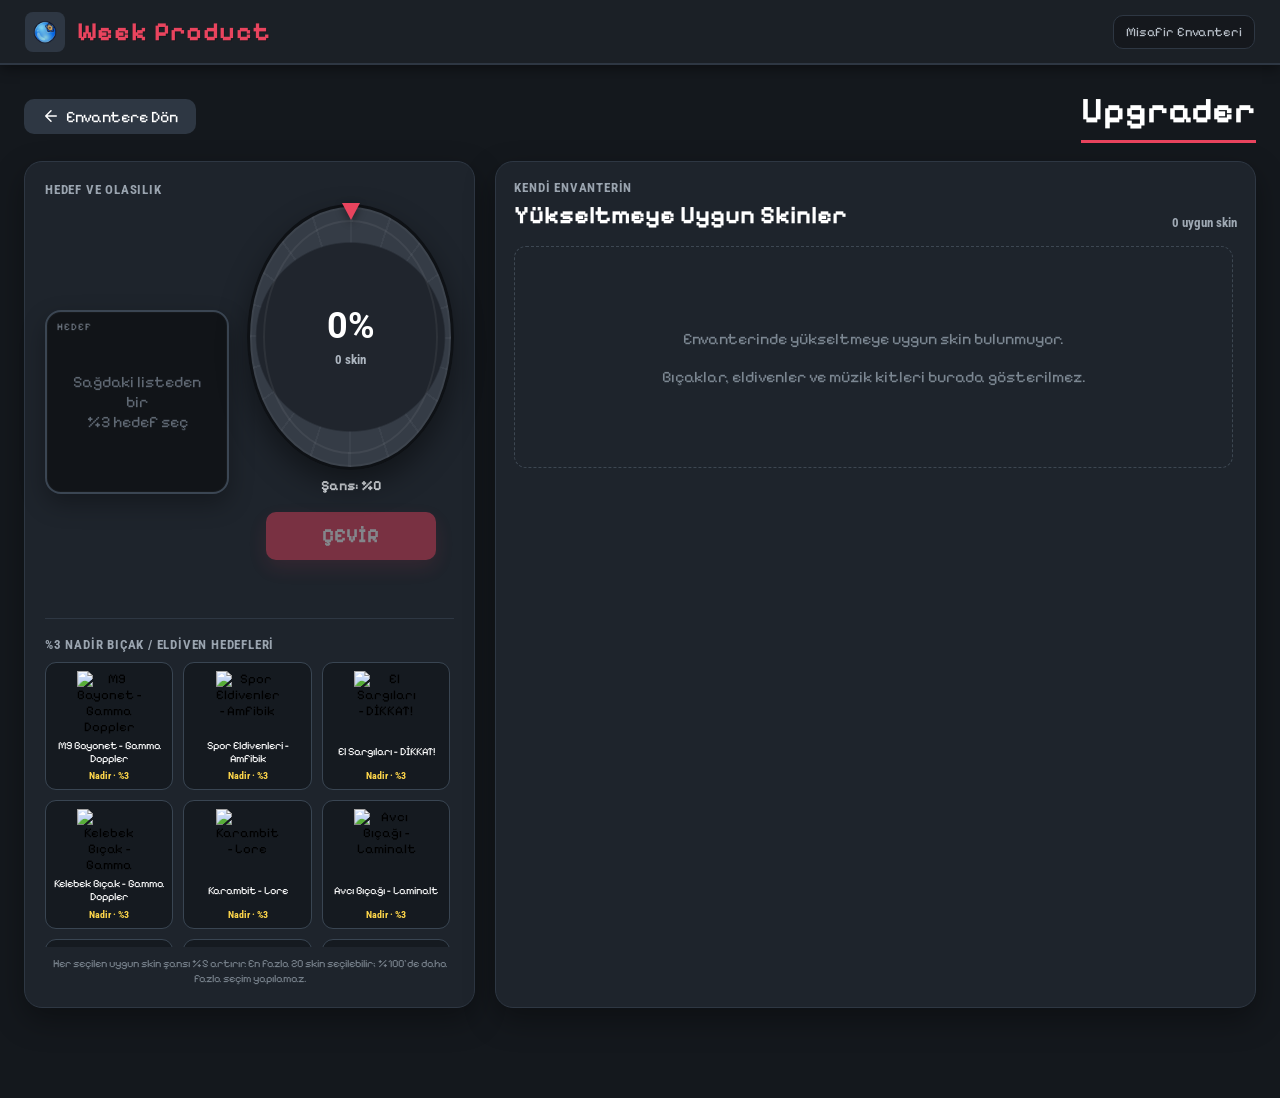
==== commit f6ae6f9a: "Update upgrader.html" ====
--- a/upgrader.html
+++ b/upgrader.html
@@ -590,10 +590,10 @@
 <body class="upgrader-body">
     <header>
         <div class="header-left">
-            <a href="index.html" class="header-icon" title="Ana Sayfaya Dön" style="text-decoration:none;">
+            <a href="index.html#collectors-page" class="header-icon" title="Ana Sayfaya Dön" style="text-decoration:none;">
                 <img src="sitelogo.png" alt="Logo" style="width:24px;height:24px;object-fit:contain;" onerror="this.style.display='none'">
             </a>
-            <a href="index.html" class="header-title" style="text-decoration:none;">Week Product</a>
+            <a href="index.html#collectors-page" class="header-title" style="text-decoration:none;">Week Product</a>
         </div>
 
         <div class="upgrader-account-badge" id="upgrader-account-badge">Misafir Envanteri</div>
@@ -601,12 +601,12 @@
 
     <main class="upgrader-page">
         <div class="upgrader-topbar">
-            <a class="unified-btn-back" href="index.html">
+            <button class="unified-btn-back" type="button" onclick="returnToInventory()">
                 <svg width="18" height="18" viewBox="0 0 24 24" fill="none" stroke="currentColor" stroke-width="2" stroke-linecap="round" stroke-linejoin="round">
                     <path d="M19 12H5M12 19l-7-7 7-7"/>
                 </svg>
                 Envantere Dön
-            </a>
+            </button>
             <h1 class="upgrader-title">Upgrader</h1>
         </div>
 
@@ -1026,6 +1026,10 @@
                 .replaceAll("'", '&#039;');
         }
 
+        function returnToInventory() {
+            window.location.href = 'index.html#collectors-page';
+        }
+
         function bootUpgrader() {
             currentUser = localStorage.getItem('week_active_user') || null;
             readUserStore();
